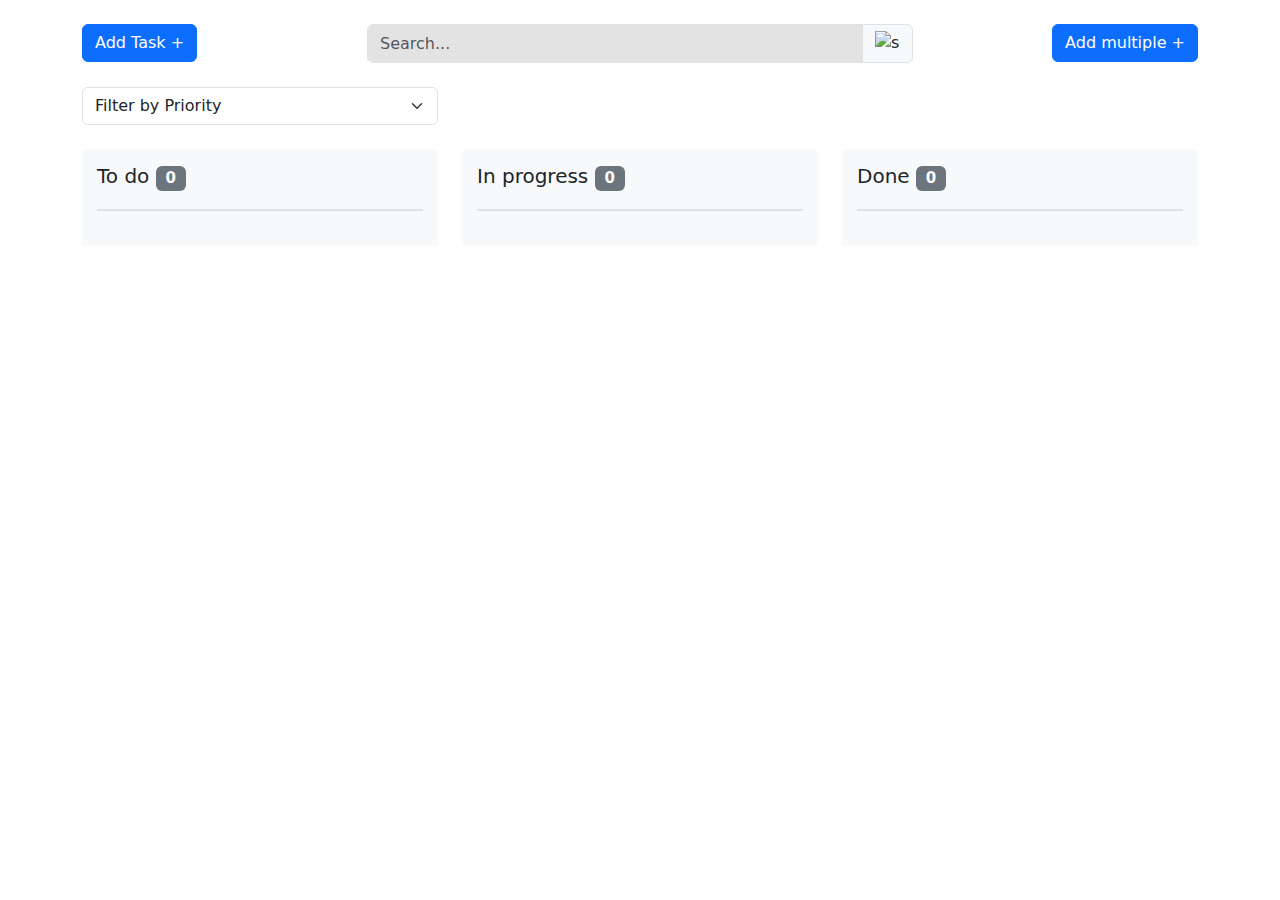
==== test.html @ 0bed4ed6 "debugging des statistiques" ====
<!DOCTYPE html>
<html lang="en">
<head>
    <meta charset="UTF-8">
    <meta name="viewport" content="width=device-width, initial-scale=1.0">
    <title>Taskflow</title>
    <link href="https://cdn.jsdelivr.net/npm/bootstrap@5.1.3/dist/css/bootstrap.min.css" rel="stylesheet">
    <link rel="stylesheet" type="text/css" href="./CSS/style.css">
</head>
<body>
    <div class="container mt-4">
        <!-- Top Buttons and Search -->
        <div class="row mb-4">
            <div class="col">
                <button class="btn btn-primary" id="add-task-button">Add Task +</button>
            </div>
            <div class="col-6">
                <div class="input-group">
                    <input type="text" class="form-control bg-lightgrey" id="search-input" placeholder="Search...">
                    <span class="input-group-text">
                        <img id="search_icon" src="./icons/Search_Icon.png" alt="search_icon">
                    </span>
                </div>
            </div>
            <div class="col text-end">
                <button class="btn btn-primary">Add multiple +</button>
            </div>
        </div>

        <!-- Filtering by Priority -->
        <div class="row mb-4">
            <div class="col-md-4">
                <select class="form-select" id="filter-priority">
                    <option value="">Filter by Priority</option>
                    <option value="p1">P1</option>
                    <option value="p2">P2</option>
                    <option value="p3">P3</option>
                </select>
            </div>
        </div>

        <!-- Task Columns -->
        <div id="task-list" class="row">
            <!-- To Do Column -->
            <div class="col-md-4">
                <div class="board-column" id="todo-column">
                    <div class="column-header">
                        <h5>To do <span class="badge bg-secondary" id="todo-count">0</span></h5>
                    </div>
                </div>
            </div>

            <!-- In Progress Column -->
            <div class="col-md-4">
                <div class="board-column" id="in-progress-column">
                    <div class="column-header">
                        <h5>In progress <span class="badge bg-secondary" id="in-progress-count">0</span></h5>
                    </div>
                </div>
            </div>

            <!-- Done Column -->
            <div class="col-md-4">
                <div class="board-column" id="done-column">
                    <div class="column-header">
                        <h5>Done <span class="badge bg-secondary" id="done-count">0</span></h5>
                    </div>
                </div>
            </div>
        </div>
    </div>

    <!-- Adding Task Modal -->
    <div class="modal fade" id="addTaskModal" tabindex="-1" aria-labelledby="addTaskModalLabel" aria-hidden="true">
        <div class="modal-dialog">
            <div class="modal-content">
                <div class="modal-header">
                    <h5 class="modal-title" id="addTaskModalLabel">Add New Task</h5>
                    <button type="button" class="btn-close" data-bs-dismiss="modal" aria-label="Close"></button>
                </div>
                <div class="modal-body">
                    <form id="add-task-form">
                        <div class="mb-3">
                            <label for="task-title" class="form-label">Title</label>
                            <input type="text" class="form-control" id="task-title" required>
                        </div>
                        <div class="mb-3">
                            <label for="task-description" class="form-label">Description</label>
                            <textarea class="form-control" id="task-description" rows="3" style="resize: none" required></textarea>
                        </div>
                        <div class="mb-3">
                            <label for="task-status" class="form-label">Status</label>
                            <select class="form-select" id="task-status" required>
                                <option value="todo">To do</option>
                                <option value="in-progress">In Progress</option>
                                <option value="done">Done</option>
                            </select>
                        </div>
                        <div class="mb-3">
                            <label for="task-due-date" class="form-label">Due Date</label>
                            <input type="date" class="form-control" id="task-due-date" required>
                        </div>
                        <div class="mb-3">
                            <label for="task-priority" class="form-label">Priority</label>
                            <select class="form-select" id="task-priority" required>
                                <option value="p1">P1</option>
                                <option value="p2">P2</option>
                                <option value="p3">P3</option>
                            </select>
                        </div>
                    </form>
                </div>
                <div class="modal-footer">
                    <button type="button" class="btn btn-secondary" data-bs-dismiss="modal">Close</button>
                    <button type="button" class="btn btn-primary" id="save-task-button">Save Task</button>
                </div>
            </div>
        </div>
    </div>

    <script src="https://cdn.jsdelivr.net/npm/@popperjs/core@2.9.2/dist/umd/popper.min.js"></script>
    <script src="https://cdn.jsdelivr.net/npm/bootstrap@5.1.3/dist/js/bootstrap.min.js"></script>

    <script>
        let currentTaskCard;

        document.getElementById('add-task-button').addEventListener('click', function() {
            var myModal = new bootstrap.Modal(document.getElementById('addTaskModal'));
            myModal.show();
        });

        document.getElementById('save-task-button').addEventListener('click', function() {
            var title = document.getElementById('task-title').value;
            var description = document.getElementById('task-description').value;
            var status = document.getElementById('task-status').value;
            var dueDate = document.getElementById('task-due-date').value;
            var priority = document.getElementById('task-priority').value;

            addTaskCard(title, description, status, dueDate, priority);

            var myModal = bootstrap.Modal.getInstance(document.getElementById('addTaskModal'));
            myModal.hide();
            document.getElementById('add-task-form').reset();
        });

        // Adding a Task card
        function addTaskCard(title, description, status, dueDate, priority) {
            var taskCard = document.createElement('div');
            taskCard.className = `task-card ${priority} mb-2`;
            taskCard.dataset.priority = priority; // Store priority for filtering
            taskCard.innerHTML = `
                <div><strong>${title}</strong></div>
                <div>${description}</div>
                <div>Due: ${dueDate}</div>
                <div>
                    <button class="btn btn-danger btn-sm delete-task-button">Delete</button>
                    <button class="btn btn-warning btn-sm edit-task-button">Edit</button>
                </div>
            `;

            // Removing a task card
            taskCard.querySelector('.delete-task-button').addEventListener('click', function() {
                taskCard.remove();
                updateTaskCounts();
            });

            // Append task card to the appropriate column
            var targetColumn = document.getElementById(status + '-column');
            targetColumn.appendChild(taskCard);
            updateTaskCounts();
            filterTasks(); // Apply current filter
        }

        // Filtering tasks by priority
        document.getElementById('filter-priority').addEventListener('change', function() {
            filterTasks();
        });

        function filterTasks() {
            var selectedPriority = document.getElementById('filter-priority').value;
            var taskCards = document.querySelectorAll('.task-card');

            taskCards.forEach(function(card) {
                if (selectedPriority === "" || card.dataset.priority === selectedPriority) {
                    card.style.display = ""; // Show card
                } else {
                    card.style.display = "none"; // Hide card
                }
            });

            updateTaskCounts(); // Update counts after filtering
        }

        function updateTaskCounts() {
            document.getElementById('todo-count').textContent = countVisibleCards('todo-column');
            document.getElementById('in-progress-count').textContent = countVisibleCards('in-progress-column');
            document.getElementById('done-count').textContent = countVisibleCards('done-column');
        }

        function countVisibleCards(columnId) {
            const cards = document.querySelectorAll(`#${columnId} .task-card`);
            return Array.from(cards).filter(card => card.offsetParent !== null).length; // Count only visible cards
        }
    </script>
</body>
</html>
---- CSS/style.css ----
.task-card {
            border-left: 4px solid;
            margin-bottom: 10px;
            padding: 10px;
            background-color: white;
            border-radius: 4px;
            box-shadow: 0 1px 3px rgba(0,0,0,0.12);
        }
        .p1 { border-left-color: #FF0000;}

        .p2 { border-left-color: #FFFF00;}

        .p3 {border-left-color: #008000;}



        .board-column {
            background-color: #f8f9fa;
            padding: 15px;
            border-radius: 4px;
        }
        .column-header {
            margin-bottom: 20px;
            padding-bottom: 10px;
            border-bottom: 2px solid #dee2e6;
        }
        .bg-lightgrey {

            background-color: #e3e3e3;
        }

        #search_icon {

            height:25px;
            width:25px;
        }
        .btn:focus, .btn:active {
            outline: none !important;
            box-shadow: none !important;
        }

        input:focus {

            box-shadow: none !important;
            background-color: #e3e3e3 !important;
            outline: none !important;
            box-shadow: none !important;
        }
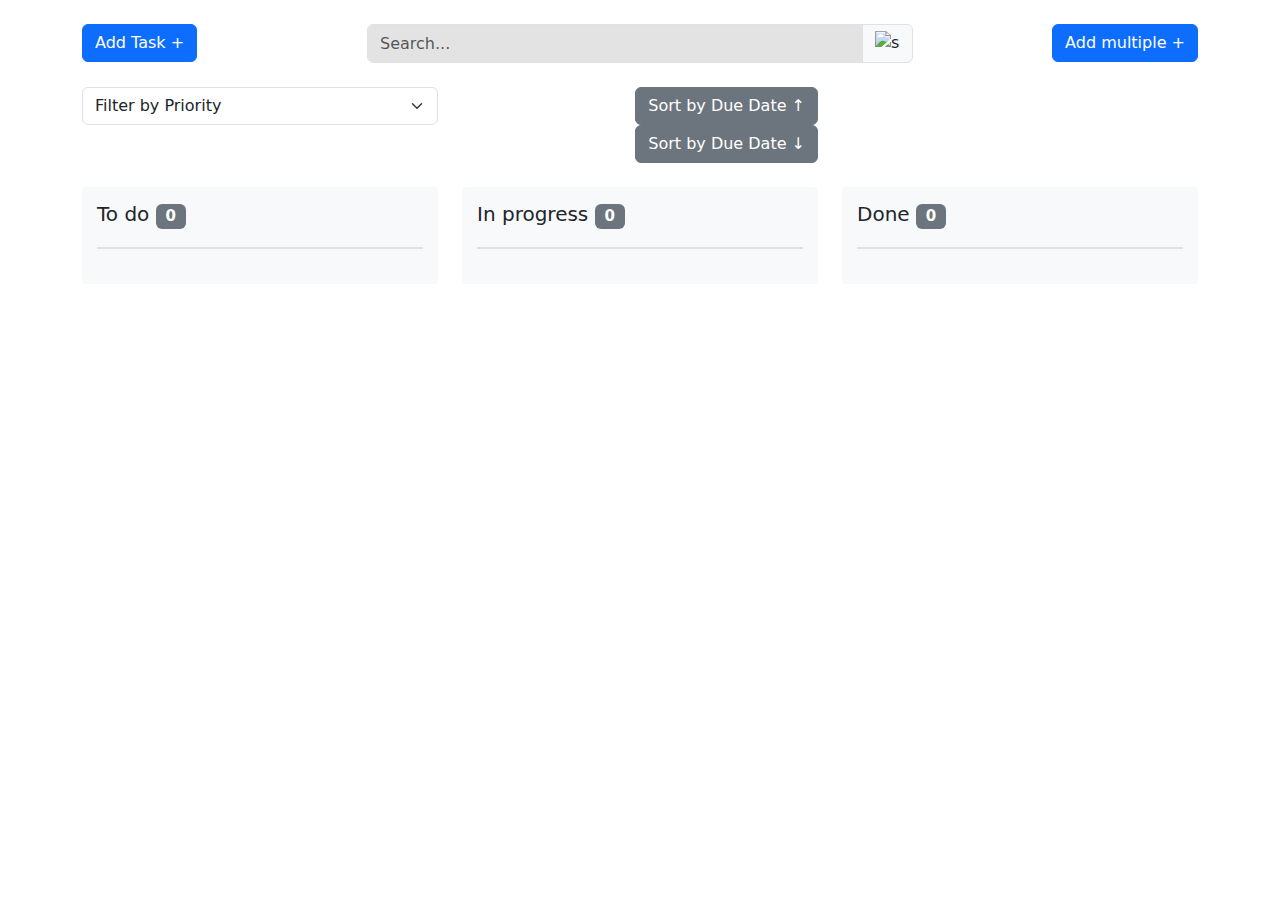
==== commit abd7e48c: "Suppression des taches #7" ====
--- a/test.html
+++ b/test.html
@@ -37,6 +37,10 @@
                     <option value="p3">P3</option>
                 </select>
             </div>
+            <div class="col-md-4 text-end">
+                <button class="btn btn-secondary" id="sort-asc-button">Sort by Due Date ↑</button>
+                <button class="btn btn-secondary" id="sort-desc-button">Sort by Due Date ↓</button>
+            </div>
         </div>
 
         <!-- Task Columns -->
@@ -148,6 +152,7 @@
             var taskCard = document.createElement('div');
             taskCard.className = `task-card ${priority} mb-2`;
             taskCard.dataset.priority = priority; // Store priority for filtering
+            taskCard.dataset.dueDate = dueDate; // Store due date for sorting
             taskCard.innerHTML = `
                 <div><strong>${title}</strong></div>
                 <div>${description}</div>
@@ -176,6 +181,15 @@
             filterTasks();
         });
 
+        // Sorting tasks by due date
+        document.getElementById('sort-asc-button').addEventListener('click', function() {
+            sortTasks('asc');
+        });
+
+        document.getElementById('sort-desc-button').addEventListener('click', function() {
+            sortTasks('desc');
+        });
+
         function filterTasks() {
             var selectedPriority = document.getElementById('filter-priority').value;
             var taskCards = document.querySelectorAll('.task-card');
@@ -198,8 +212,31 @@
         }
 
         function countVisibleCards(columnId) {
-            const cards = document.querySelectorAll(`#${columnId} .task-card`);
-            return Array.from(cards).filter(card => card.offsetParent !== null).length; // Count only visible cards
+            return document.querySelectorAll(`#${columnId} .task-card`).length;
+        }
+
+        function sortTasks(order) {
+            var columns = ['todo-column', 'in-progress-column', 'done-column'];
+
+            columns.forEach(function(columnId) {
+                var column = document.getElementById(columnId);
+                var cards = Array.from(column.getElementsByClassName('task-card'));
+
+                // Sort cards based on due date
+                cards.sort(function(a, b) {
+                    var dateA = new Date(a.dataset.dueDate);
+                    var dateB = new Date(b.dataset.dueDate);
+                    return order === 'asc' ? dateA - dateB : dateB - dateA;
+                });
+
+                // Remove all cards from column and append sorted cards
+                column.innerHTML = `<div class="column-header"><h5>${columnId.replace('-', ' ')} <span class="badge bg-secondary" id="${columnId}-count">0</span></h5></div>`;
+                cards.forEach(function(card) {
+                    column.appendChild(card);
+                });
+            });
+
+            updateTaskCounts(); // Update counts after sorting
         }
     </script>
 </body>
